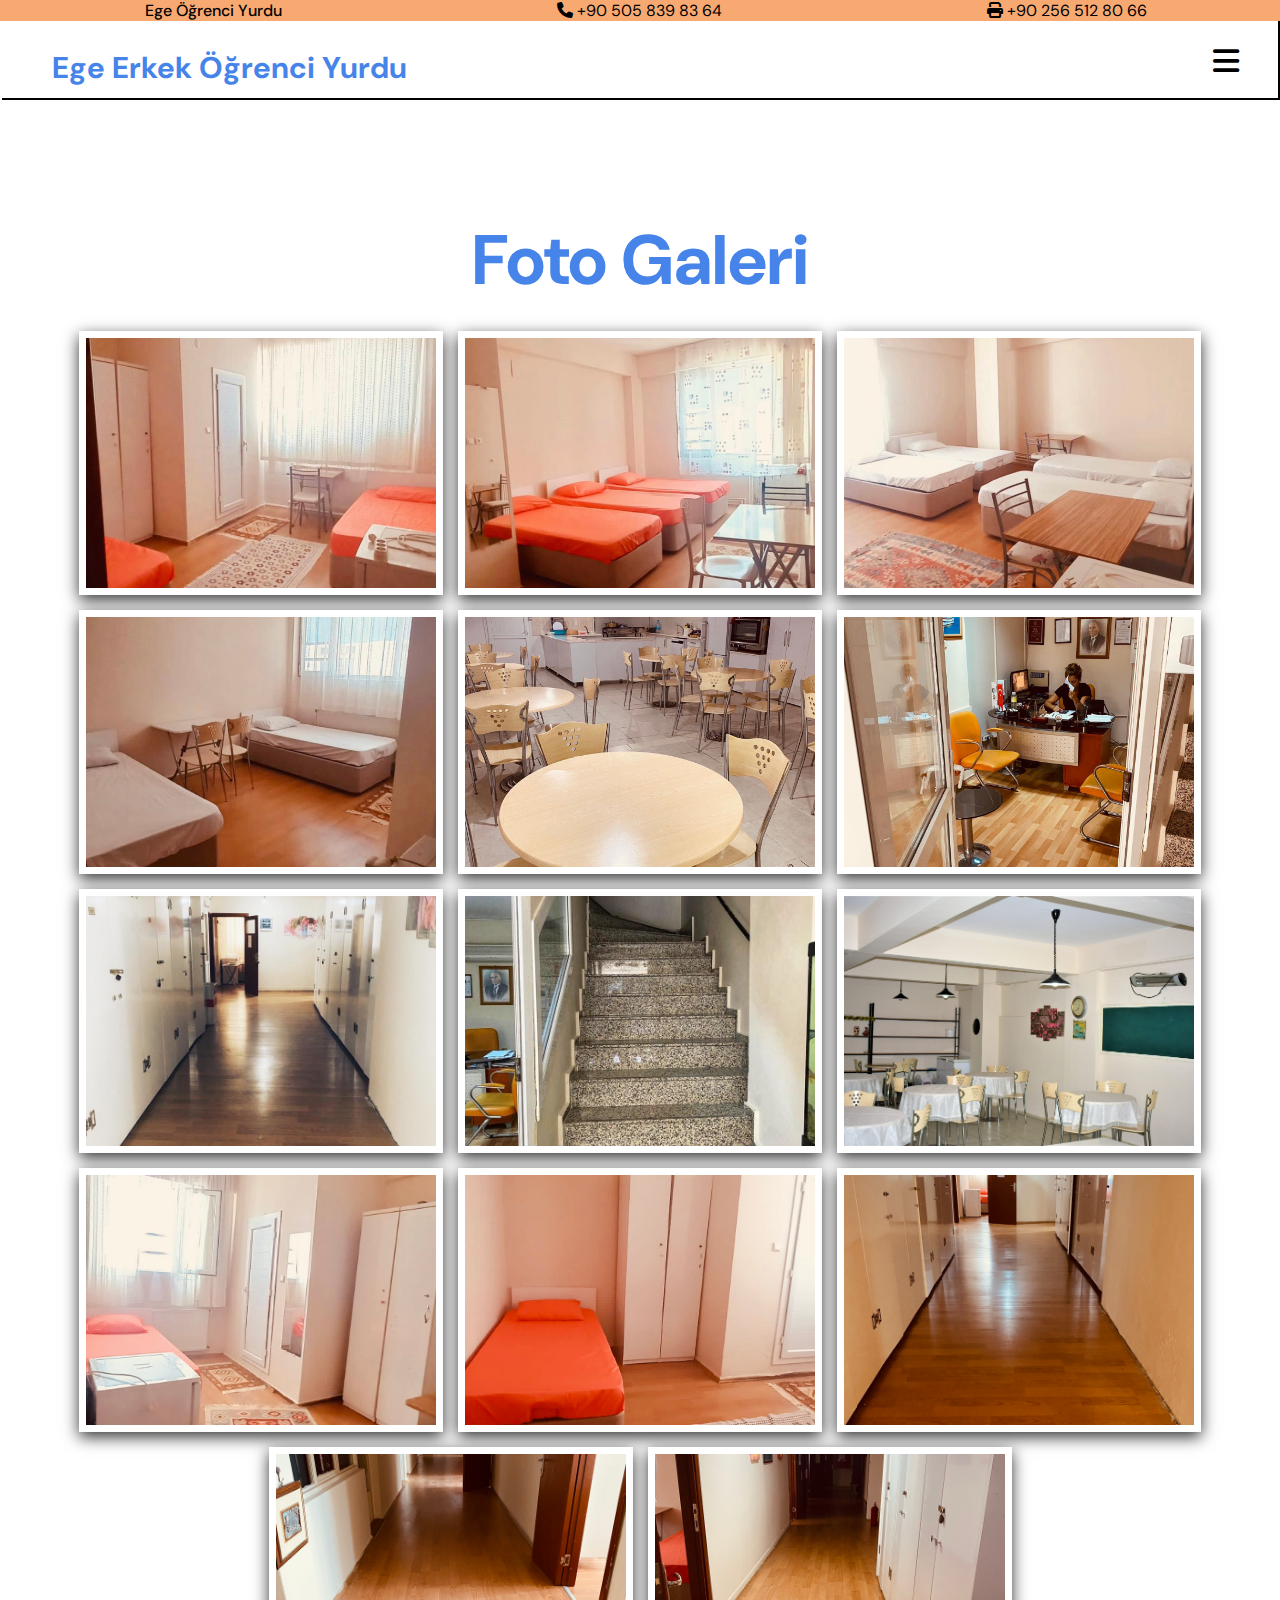
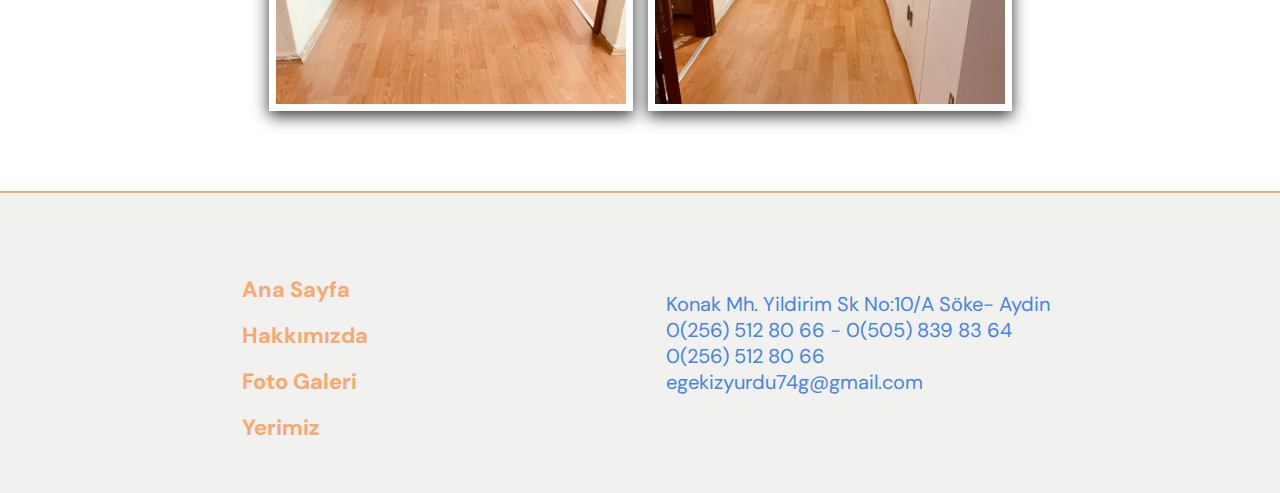
==== galeri.html @ ae5781c0 "Add files via upload" ====
<!DOCTYPE html>
<html lang="en">

<head>
    <meta charset="UTF-8">
    <meta name="viewport" content="width=device-width, initial-scale=1.0, shrink-to-fit=no">
    <title>Ege Erkek Öğrenci Yurdu</title>
    <link rel="stylesheet" href="yurt.css">
    <link rel="preconnect" href="https://fonts.googleapis.com">
    <link rel="preconnect" href="https://fonts.gstatic.com" crossorigin>
    <link href="https://fonts.googleapis.com/css2?family=DM+Sans:opsz,wght@9..40,500&display=swap" rel="stylesheet">
    <link rel="stylesheet" href="https://cdnjs.cloudflare.com/ajax/libs/font-awesome/6.4.2/css/all.min.css">
    <link rel="stylesheet" href="https://cdn.jsdelivr.net/npm/bootstrap@4.6.2/dist/css/bootstrap.min.css"
        integrity="sha384-xOolHFLEh07PJGoPkLv1IbcEPTNtaed2xpHsD9ESMhqIYd0nLMwNLD69Npy4HI+N" crossorigin="anonymous">
    <link rel="stylesheet" href="https://cdn.jsdelivr.net/npm/bootstrap@4.5.3/dist/css/bootstrap.min.css"
        integrity="sha384-TX8t27EcRE3e/ihU7zmQxVncDAy5uIKz4rEkgIXeMed4M0jlfIDPvg6uqKI2xXr2" crossorigin="anonymous">
<style>

*{
    margin: 0;
    padding: 0;
    text-decoration: none;
    list-style-type: none;
}
body{
    font-family: 'DM Sans', sans-serif;
}



.container{
    position: relative;
    min-height: 70vh;
    
    margin-top: 100px;
    
}
.container h1{
    font-size: 50px;
    color: #4684e9;
    padding: 15px;
    text-align: center;
    text-transform: capitalize;
}
.container .image-container{
    display: flex;
    flex-wrap: wrap;
    gap: 15px;
    justify-content: center;
    padding: 10px;
}
.container .image-container .image{
    height: 250px;
    width: 350px;
    border: 7px solid #fff;
    box-shadow: 0 5px 15px rgba(0, 0, 0, .8);
    overflow: hidden;
    cursor: pointer;
    
}
.container .image-container .image img{
    height: 100%;
    width: 100%;
    object-fit: cover;
    transition: .2s linear;
}
.container .image-container .image:hover img{
    transform: scale(1.1);
}
.container .popup-image{
    position: fixed;
    top: 0; left: 0;
    background: rgba(0, 0, 0, .9);
    height: 100%;
    width: 100%;
    z-index: 100;
    display: none;
}
.container .popup-image span{
    position: absolute;
    top: 80px; right: 40px;
    font-size: 80px;
    font-weight: bolder;
    color: #fff;
    cursor: pointer;
    z-index: 100;


}
.container .popup-image img{
    position: absolute;
    top: 50%; left: 50%;
    transform: translate(-50% , -50%);
    border: 5px solid #fff;
    border-radius: 5px;
    width: 750px;
    object-fit: cover;
    height: 750px;
}
#foto{
    color: #4684e9;
    margin-top: 200px;
    font-size: 70px;
}
.navbar{
    position: absolute;
    justify-content: space-between;
    display: flex;
    width: 100%;
    box-sizing: border-box;
    align-items: center;
    z-index: 101;
    background-color: white;
    top: 0;
    border: 2px solid  black;
}
.telefonlar{
    text-decoration: none;
    color: black;

}
.telefonlar:hover{
    color: white;
    text-decoration: none;
    transition: 0.2s;
}

.enust{
    width: 100%;
    display: grid;
    grid-template-columns: 1fr 1fr 1fr;
    background-color: #f8a971;
    position: fixed;
    z-index: 102;
    align-items: center;
    justify-content: center;
    top: 0;
    
}
#enenust{
    text-align: center;
    font-weight: 500;

}

#telefon{
    align-items: center;
    text-align: center;
}
#fax{
    text-align: center;
    align-items: center;
}

.navbar span{
    color: #4684e9;
}
.navbar h1{
   font-size: 40px;
   color: #4684e9;
   margin-left: 50px;
   margin-top: 30px;
   
}
.navbar .nav-links ul{
    display: flex;
    
}

.navbar .nav-links ul li{
    margin: 0 1px;
    font-size: 22px;
    color: black;
    margin-right: 50px;
    margin-top: 45px;
}
.navbar .nav-links ul li a{
    color: #4684e9;
    
    font-weight: 400;
}
.navbar .nav-links ul li a:hover{
    color: #f8a971;
    transition: 0.3s;
    text-decoration: none;
    
}
.cizgi{
    background-color: #f8a971;
    width: 100%;
    height: 2px;
    margin-top: 70px;
}
.footer{
    background-color: #f1f1ef;
    width: 100%;
    height: 300px;
    display: flex;
    justify-content: space-between;
    align-items: center;
    

}
 .butonlar{
    margin-left: 18%;
    margin-top: 30px;
    
}
.footer .butonlar ul li{
    font-size: 22px;
    margin: 7px;
    padding: 5px;
    
}
.footer .butonlar ul li a{
    color: #f8a971;
    text-decoration: none;
    font-weight: bold;
}
.footer .butonlar ul li a:hover{
    color: #4684e9;
}
.adres{
    margin-right: 18%;
    font-size: 20px;
    color: #4684e9;
    
    
}

.navbar .menu-hamburger{
   width: 35px; 
   position: absolute;
   top: 50px;
   right: 50px;
   display: none;
}
@media screen and (max-width: 1280px) {
    .navbar{
        padding: 0;
        background-color: white;
        position: absolute;
        height: 100px;
        
    }
    .navbar .menu-hamburger{
        display: block;
        margin-right: -20px;
        font-size: 30px;
        margin-top: -10px;
        
    }
    .anaresim{
        height: 400px;
    }
    
   
    .nav-links{
        position: absolute;
        background-color: white;
        width: 100%;
        height: 350px;
        top: 0;
        left: 0;
        display: flex;
        justify-content:center ;
        align-items: center;
        backdrop-filter: blur (8px);
        margin-left: -100%;
        
        
        
    }
    .card{
        margin-left: 20px;
    margin-right: 20px;
   
    
    }
   
    .navbar h1{
        font-size: 30px;
        margin-top: 35px;
    }
    .nav-links.mobile-menu{
        margin-left: 0;
    }
    .nav-links ul{
        display: flex;
        flex-direction: column;
        align-items: center;
    }
    .navbar .nav-links ul li{
        margin: 25 0px;
        font-size: 1.6em;
        
        
        margin-left: 90px;

}
.navbar .logo{
   position: absolute;
   top: -10px;
   left: 50px;

}

}


</style>
    </head>


<body>
    
    <div class="enust">
        <div id="enenust">Ege  Öğrenci Yurdu</div>
        <div id="telefon"><i class="fa-solid fa-phone"> </i> <a class="telefonlar" href="tel:+905058398364"> +90 505 839
                83 64</a></div>
        <div id="fax"><i class="fa-solid fa-print"></i> <a class="telefonlar" href="tel:+902565128066">+90 256 512 80
                66</a> </div>

    </div>

    <nav class="navbar">
        <h1><span>Ege</span> Erkek Öğrenci Yurdu</h1>

        <div class="nav-links">
            <ul>
                <li><a href="yurt.html">Ana Sayfa</a></li>
                <li><a href="hakkımızda.html">Hakkımızda</a></li>
                
                <li><a href="galeri.html">Foto Galeri</a></li>
                <li><a href="yerimiz.html">Yerimiz</a></li>
            </ul>
        </div>
        <div class="menu-hamburger">
            <i class="fa-solid fa-bars" style="height: 40px; width: 40px;"></i>
        </div>

    </nav>


    <div class="container">
        <h1 id="foto">Foto galeri
        </h1>

        <div class="image-container">
            <div class="image"><img src="yazilim resimleri/foto1.png" alt=""></div>
            <div class="image"><img src="yazilim resimleri/foto2.png" alt=""></div>
            <div class="image"><img src="yazilim resimleri/foto3.png" alt=""></div>
            <div class="image"><img src="yazilim resimleri/foto4gercek.png" alt=""></div>
            <div class="image"><img src="yazilim resimleri/foto5.png" alt=""></div>
            <div class="image"><img src="yazilim resimleri/foto6.png" alt=""></div>
            <div class="image"><img src="yazilim resimleri/foto10.jpg" alt=""></div>
            <div class="image"><img src="yazilim resimleri/foto11.jpg" alt=""></div>
            <div class="image"><img src="yazilim resimleri/foto12.jpg" alt=""></div>
            <div class="image"><img src="yazilim resimleri/galery.jpg" alt=""></div>
            <div class="image"><img src="yazilim resimleri/galery2.jpg" alt=""></div>
            <div class="image"><img src="yazilim resimleri/galery3.jpg" alt=""></div>
            <div class="image"><img src="yazilim resimleri/galery4.jpg" alt=""></div>
            <div class="image"><img src="yazilim resimleri/galery5.jpg" alt=""></div>


        </div>
        <div class="popup-image">
            <span>&times;</span>
            <img src="yazilim resimleri/foto1.png" alt="">
        </div>
    </div>
    <div class="cizgi">



    </div>


    <div class="footer">
        <div class="butonlar">
           <ul>
            <li><a href="yurt.html">Ana Sayfa</a></li>
            <li><a href="hakkımızda.html">Hakkımızda</a></li>
            
            <li><a href="galeri.html">Foto Galeri</a></li>
            <li><a href="yerimiz.html">Yerimiz</a></li>
           </ul>
    
        </div>
      
        <div class="adres">Konak Mh. Yildirim Sk No:10/A Söke- Aydin <br>0(256) 512 80 66 - 0(505) 839 83 64 <br> 0(256) 512 80 66 <br> egekizyurdu74g@gmail.com</div>






    </div>




















    <script>
        document.querySelectorAll('.image-container img').forEach(image => {
            image.onclick = () => {
                document.querySelector('.popup-image').style.display = 'block';
                document.querySelector('.popup-image img').src = image.getAttribute('src');
            }
        });

        document.querySelector('.popup-image span').onclick = () => {
            document.querySelector('.popup-image').style.display = 'none';

        }




    </script>
    <script src="https://code.jquery.com/jquery-3.5.1.slim.min.js"
        integrity="sha384-DfXdz2htPH0lsSSs5nCTpuj/zy4C+OGpamoFVy38MVBnE+IbbVYUew+OrCXaRkfj"
        crossorigin="anonymous"></script>
    <script src="https://cdn.jsdelivr.net/npm/bootstrap@4.5.3/dist/js/bootstrap.bundle.min.js"
        integrity="sha384-ho+j7jyWK8fNQe+A12Hb8AhRq26LrZ/JpcUGGOn+Y7RsweNrtN/tE3MoK7ZeZDyx"
        crossorigin="anonymous"></script>
        <script>
            const menuHamburger = document.querySelector(".menu-hamburger")
            const navLinks = document.querySelector(".nav-links")
        
            menuHamburger.addEventListener('click', () => {
                navLinks.classList.toggle('mobile-menu')
            })
        
        
        
        </script>

</body>

</html>
---- yurt.css ----
* {
    margin: 0;
    padding: 0;
    text-decoration: none;
    list-style-type: none;

}

body {
    font-family: 'DM Sans', sans-serif;
    font-family: 'Poppins', sans-serif;


}

.navbar {
    position: fixed;
    justify-content: space-between;
    display: flex;
    width: 100%;
    box-sizing: border-box;
    align-items: center;
    z-index: 101;
    background-color: white;
    border: 2px solid black;





}

.telefonlar {
    text-decoration: none;
    color: black;

}

.telefonlar:hover {
    color: white;
    text-decoration: none;
    transition: 0.2s;
}

.enust {
    width: 100%;
    display: grid;
    grid-template-columns: 1fr 1fr 1fr;
    background-color: #f8a971;
    position: fixed;
    z-index: 102;
    align-items: center;
    justify-content: center;


}

#enenust {
    text-align: center;
    font-weight: 600;

}

#telefon {
    align-items: center;
    text-align: center;

}

#fax {
    text-align: center;
    align-items: center;
}

.navbar span {
    color: #4684e9;
}

.navbar h1 {
    font-size: 40px;
    color: #4684e9;
    margin-left: 50px;
    margin-top: 30px;

}

.navbar .nav-links ul {
    display: flex;

}

.navbar .nav-links ul li {
    margin: 0 1px;
    font-size: 22px;
    color: #4684e9;
    margin-right: 50px;
    margin-top: 45px;
}

.navbar .nav-links ul li a {
    color: #4684e9;

    font-weight: 500;
}

.navbar .nav-links ul li a:hover {
    color: #f8a971;
    transition: 0.3s;
    text-decoration: none;

}

.navbar .menu-hamburger {
    width: 35px;
    position: absolute;
    top: 50px;
    right: 50px;
    display: none;
}

.anaresim {
    width: 100%;
    height: 500px;
    border-radius: 5px;

}

.hakkımızda {
    width: 100%;
    margin-top: 100px;




}

.hakkımızda h2 {
    text-align: center;
    font-size: 50px;
    margin-top: 10px;
    color: #4684e9;


}

.bro2 {
    text-align: justify;
    font-size: 18px;
    margin: 10px;
    margin-left: 100px;
    margin-right: 100px;
    margin-top: 70px;
    color: black;


}

.container {
    position: relative;
    min-height: 70vh;

    margin-top: 100px;

}

.container h1 {
    font-size: 50px;
    color: #4684e9;
    padding: 15px;
    text-align: center;
    text-transform: capitalize;
}

.container .image-container {
    display: flex;
    flex-wrap: wrap;
    gap: 15px;
    justify-content: center;
    padding: 10px;
}

.container .image-container .image {
    height: 250px;
    width: 350px;
    border: 7px solid #fff;
    box-shadow: 0 5px 15px rgba(0, 0, 0, .8);
    overflow: hidden;
    cursor: pointer;

}

.container .image-container .image img {
    height: 100%;
    width: 100%;
    object-fit: cover;
    transition: .2s linear;
}

.container .image-container .image:hover img {
    transform: scale(1.1);
}

.container .popup-image {
    position: fixed;
    top: 0;
    left: 0;
    background: rgba(0, 0, 0, .9);
    height: 100%;
    width: 100%;
    z-index: 100;
    display: none;
}

.container .popup-image span {
    position: absolute;
    top: 80px;
    right: 40px;
    font-size: 80px;
    font-weight: bolder;
    color: #fff;
    cursor: pointer;
    z-index: 100;


}

.container .popup-image img {
    position: absolute;
    top: 50%;
    left: 50%;
    transform: translate(-50%, -50%);
    border: 5px solid #fff;
    border-radius: 5px;
    width: 750px;
    object-fit: cover;
    height: 750px;
}

#foto {
    color: #f8a971;
}

.harita {
    display: flex;
    flex-wrap: wrap;
    align-items: center;
    justify-content: center;
    margin-top: -80px;


}

.zzz {
    margin: 30px;
    margin-top: 80px;


}


#yer {
    margin-left: 36%;
    margin-top: 30px;
    font-size: 35px;
    color: #4684e9;

}

#ilet {
    font-size: 35px;
    color: #39b5d3;
}

.card {
    display: grid;
    grid-template-columns: 300px 300px 200px;
    margin-left: 10px;
    margin-right: 10px;
    margin-top: 50px;

}

.kart1 {
    margin-left: 30px;
    margin-right: 30px;
}

.hizmetlerimiz {
    width: 100%;
    text-align: center;
    color: #4684e9;
    font-size: 45px;
    margin-top: 100px;
    margin-bottom: 30px;
}

.cizgi {
    background-color: #f8a971;
    width: 100%;
    height: 2px;
    margin-top: 70px;
}

.footer {
    background-color: #f1f1ef;
    width: 100%;
    height: 300px;
    display: flex;
    justify-content: space-between;
    align-items: center;


}

.butonlar {
    margin-left: 18%;
    margin-top: 30px;

}

.footer .butonlar ul li {
    font-size: 22px;
    margin: 7px;
    padding: 5px;

}

.footer .butonlar ul li a {
    color: #f8a971;
    text-decoration: none;
    font-weight: bold;
}

.footer .butonlar ul li a:hover {
    color: #4684e9;
    transition: 0.5s;
}

.adres {
    margin-right: 18%;
    font-size: 20px;
    color: #4684e9;


}

.card-title {
    color: #4684e9;
}

.hakkimizdaalti {
    background-color: #f8a971;
    width: 100%;
    height: 1px;
    margin-top: 150px;


}

.carousel-caption {
    margin-bottom: 400px;

    color: #34421e;
}

.cizgi1 {
    width: 100%;
    height: 2px;
    background-color: #f8a971;
    margin-top: 150px;

}
.showoff{
    display: flex;
    width: 100%;
    text-align: center;
    align-items: center;
    justify-content: center;
    
}
.hakkimizdaust{
    width: 100%;
    height: 1px;
    background-color: #f8a971;
    margin-top: 50px;
}



@media screen and (max-width: 1280px) {
    .navbar {
        padding: 0;

        position: absolute;
        background-color: white;


    }

    .footer .butonlar {
        margin-right: 80px;

    }




    .navbar .menu-hamburger {
        display: block;
        margin-right: -20px;
        font-size: 30px;
        margin-top: -10px;
    }

    .anaresim {
        height: 400px;
    }


    .nav-links {
        position: absolute;
        background-color: white;
        width: 100%;
        height: 350px;
        top: 0;
        left: 0;
        display: flex;
        justify-content: center;
        align-items: center;
        backdrop-filter: blur (8px);
        margin-left: -100%;


    }

    .card {
        margin-left: 20px;
        margin-right: 20px;


    }

    .navbar h1 {
        font-size: 30px;
        margin-top: 35px;
    }

    .nav-links.mobile-menu {
        margin-left: 0;
    }

    .nav-links ul {
        display: flex;
        flex-direction: column;
        align-items: center;
    }

    .navbar .nav-links ul li {
        margin: 25 0px;
        font-size: 1.6em;

        margin-left: 90px;

    }

    .navbar .logo {
        position: absolute;
        top: -10px;
        left: 50px;

    }

}

@media (max-width:768px) {
    .container .popup-image img {
        width: 95%;
    }

}
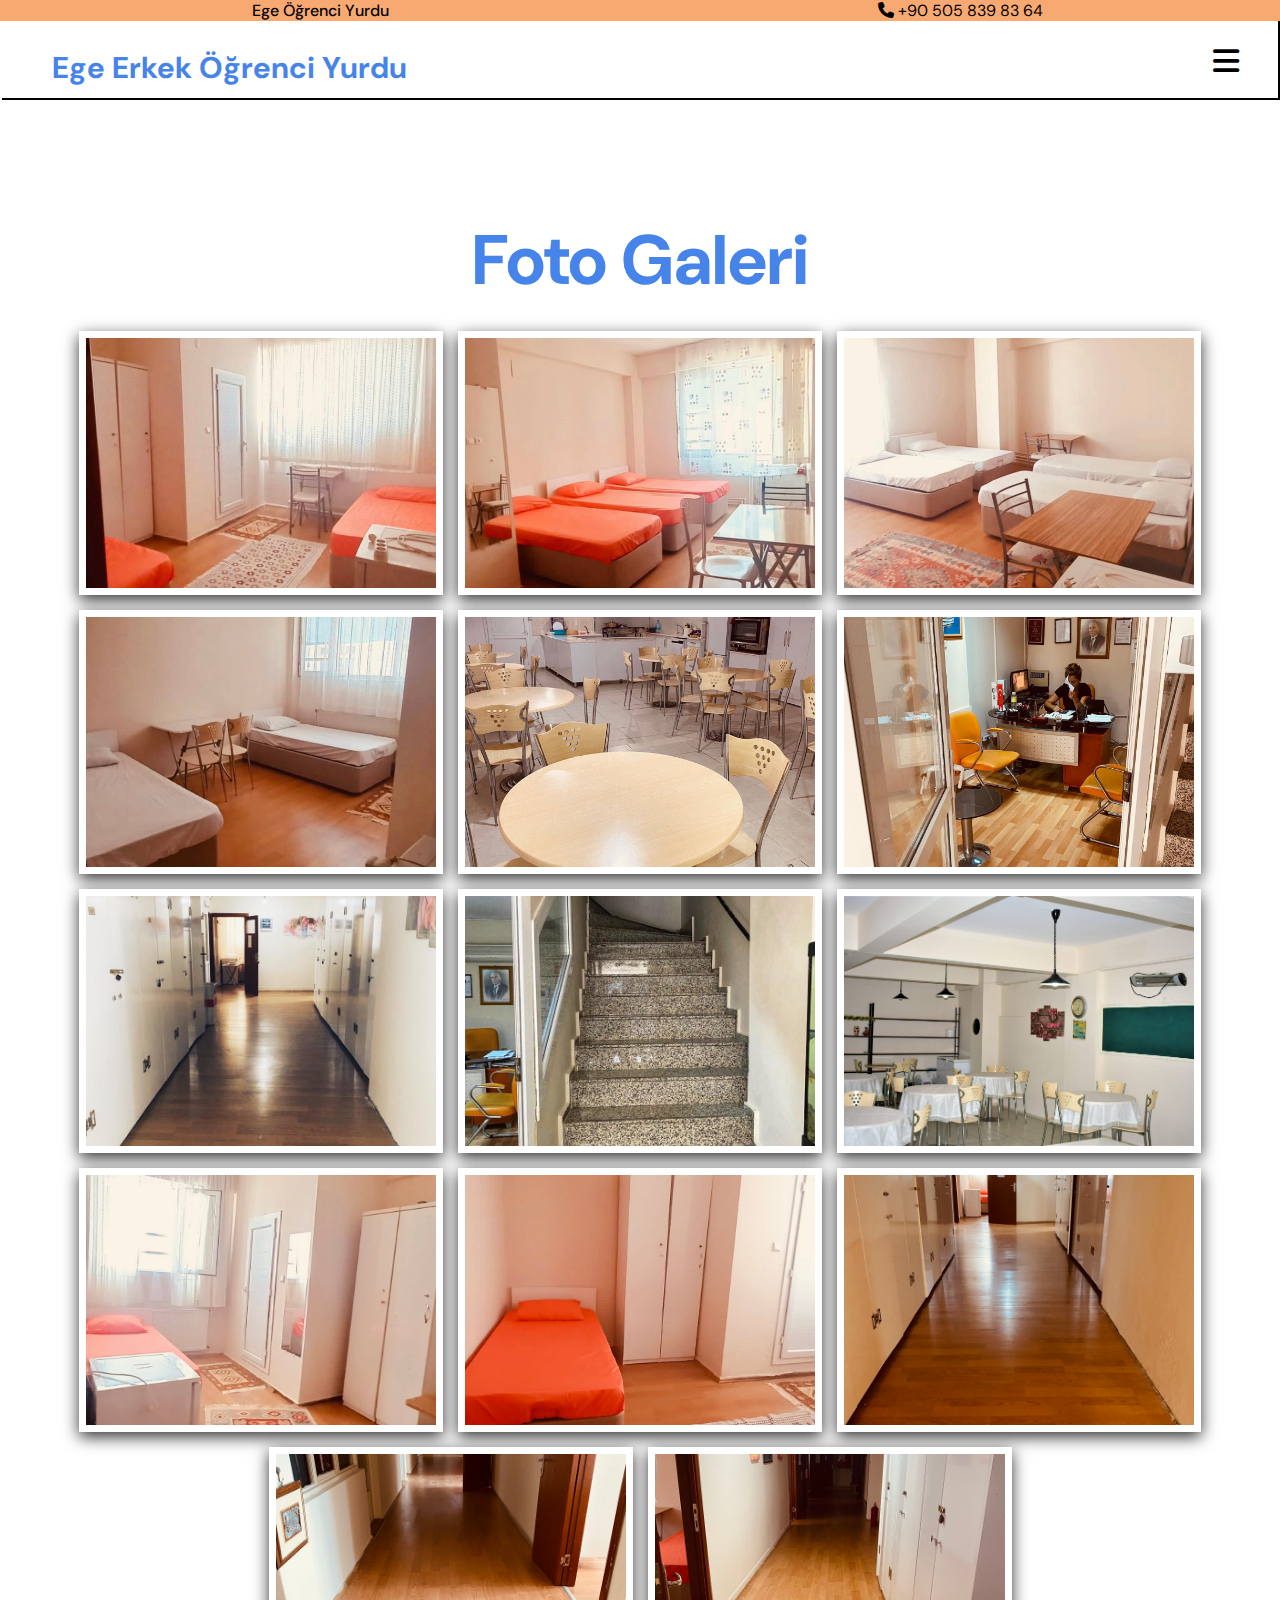
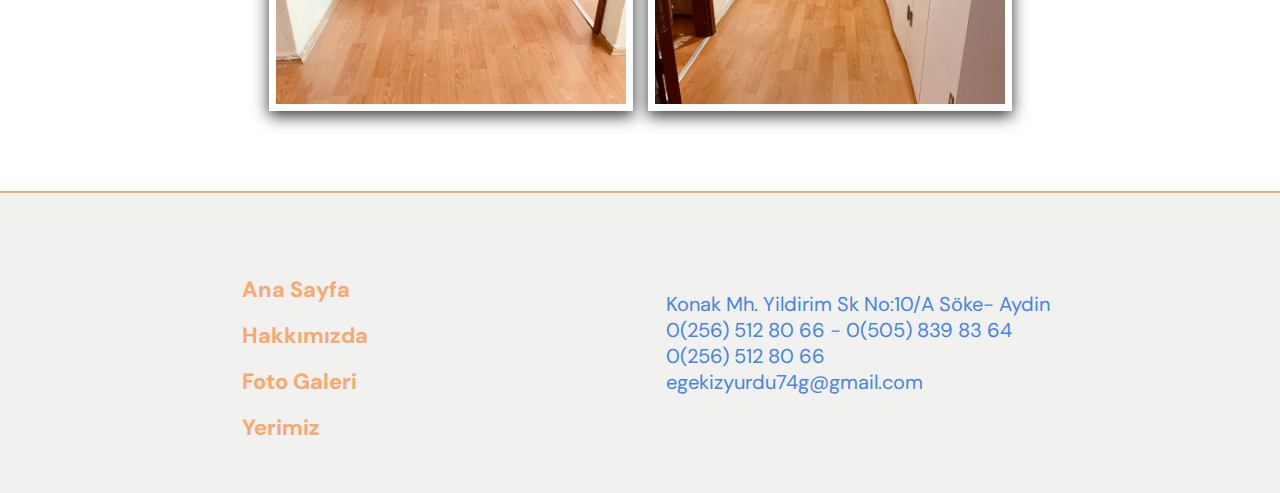
==== commit b9ab14b3: "Update galeri.html" ====
--- a/galeri.html
+++ b/galeri.html
@@ -128,7 +128,7 @@
 .enust{
     width: 100%;
     display: grid;
-    grid-template-columns: 1fr 1fr 1fr;
+    grid-template-columns: 1fr 1fr;
     background-color: #f8a971;
     position: fixed;
     z-index: 102;
@@ -158,7 +158,7 @@
 .navbar h1{
    font-size: 40px;
    color: #4684e9;
-   margin-left: 50px;
+  
    margin-top: 30px;
    
 }
@@ -318,8 +318,7 @@
         <div id="enenust">Ege  Öğrenci Yurdu</div>
         <div id="telefon"><i class="fa-solid fa-phone"> </i> <a class="telefonlar" href="tel:+905058398364"> +90 505 839
                 83 64</a></div>
-        <div id="fax"><i class="fa-solid fa-print"></i> <a class="telefonlar" href="tel:+902565128066">+90 256 512 80
-                66</a> </div>
+      
 
     </div>
 
@@ -328,7 +327,7 @@
 
         <div class="nav-links">
             <ul>
-                <li><a href="yurt.html">Ana Sayfa</a></li>
+                <li><a href="index.html">Ana Sayfa</a></li>
                 <li><a href="hakkımızda.html">Hakkımızda</a></li>
                 
                 <li><a href="galeri.html">Foto Galeri</a></li>
@@ -379,7 +378,7 @@
     <div class="footer">
         <div class="butonlar">
            <ul>
-            <li><a href="yurt.html">Ana Sayfa</a></li>
+            <li><a href="index.html">Ana Sayfa</a></li>
             <li><a href="hakkımızda.html">Hakkımızda</a></li>
             
             <li><a href="galeri.html">Foto Galeri</a></li>
@@ -453,4 +452,4 @@
 
 </body>
 
-</html>+</html>
